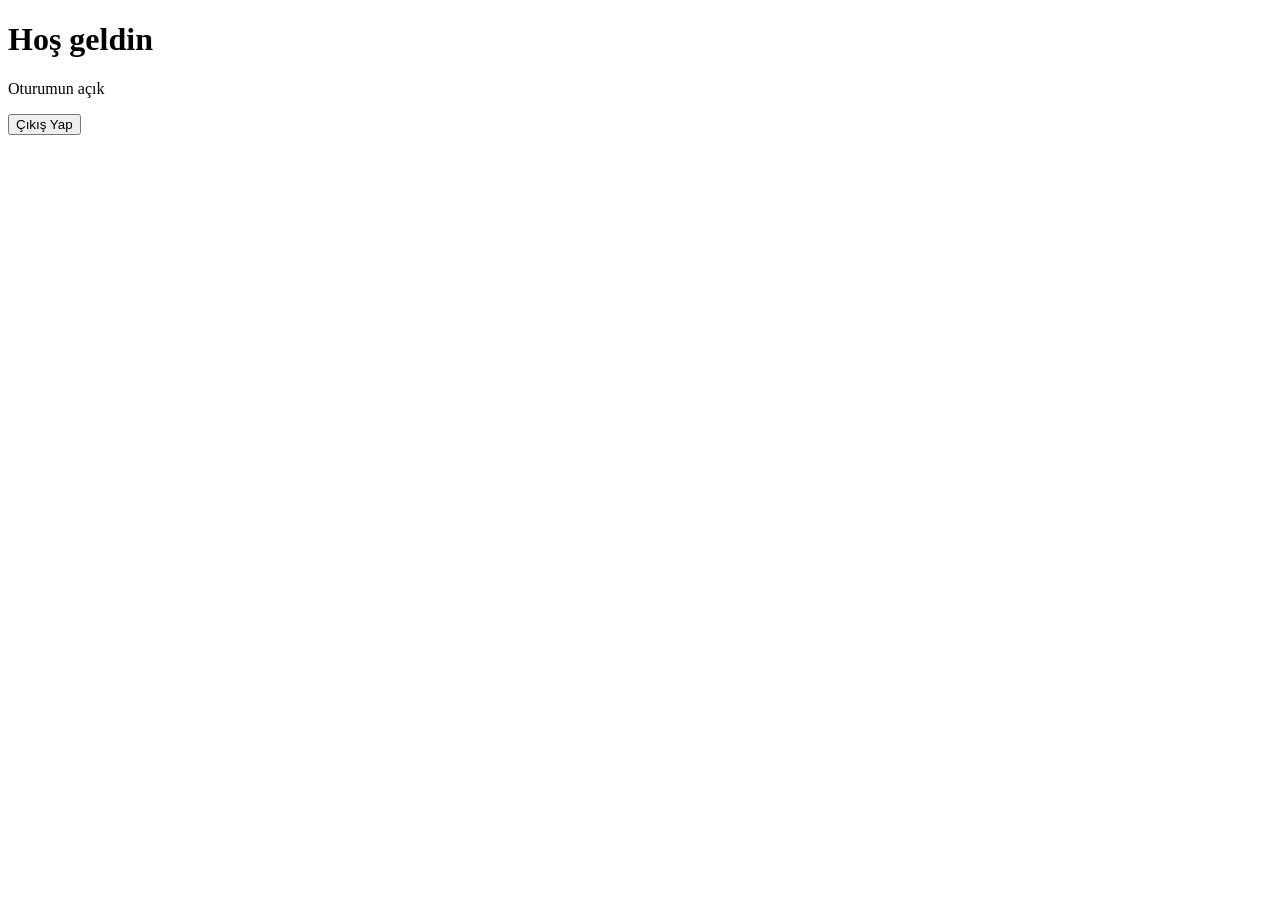
==== index.html @ 3ad465c1 "first commit" ====
<!DOCTYPE html>
<html lang="tr">
  <head>
    <meta charset="UTF-8" />
    <meta name="viewport" content="width=device-width, initial-scale=1.0" />
    <title>Ana Sayfa</title>
    <link rel="stylesheet" href="css/style.css" />
  </head>
  <body>
    <!-- Karşılama kutusu (camsı kart) -->
    <main class="glass-card">
      <h1 id="welcome-text">Hoş geldin</h1>
      <p class="subtitle">Oturumun açık</p>

      <button id="logout-button" class="btn-secondary">Çıkış Yap</button>
    </main>

    <!-- Modüller sırasıyla yüklenir: önce veri, sonra oturum, sonra sayfa mantığı -->
    <script src="js/users.js"></script>
    <script src="js/auth.js"></script>
    <script src="js/index.js"></script>
  </body>
</html>
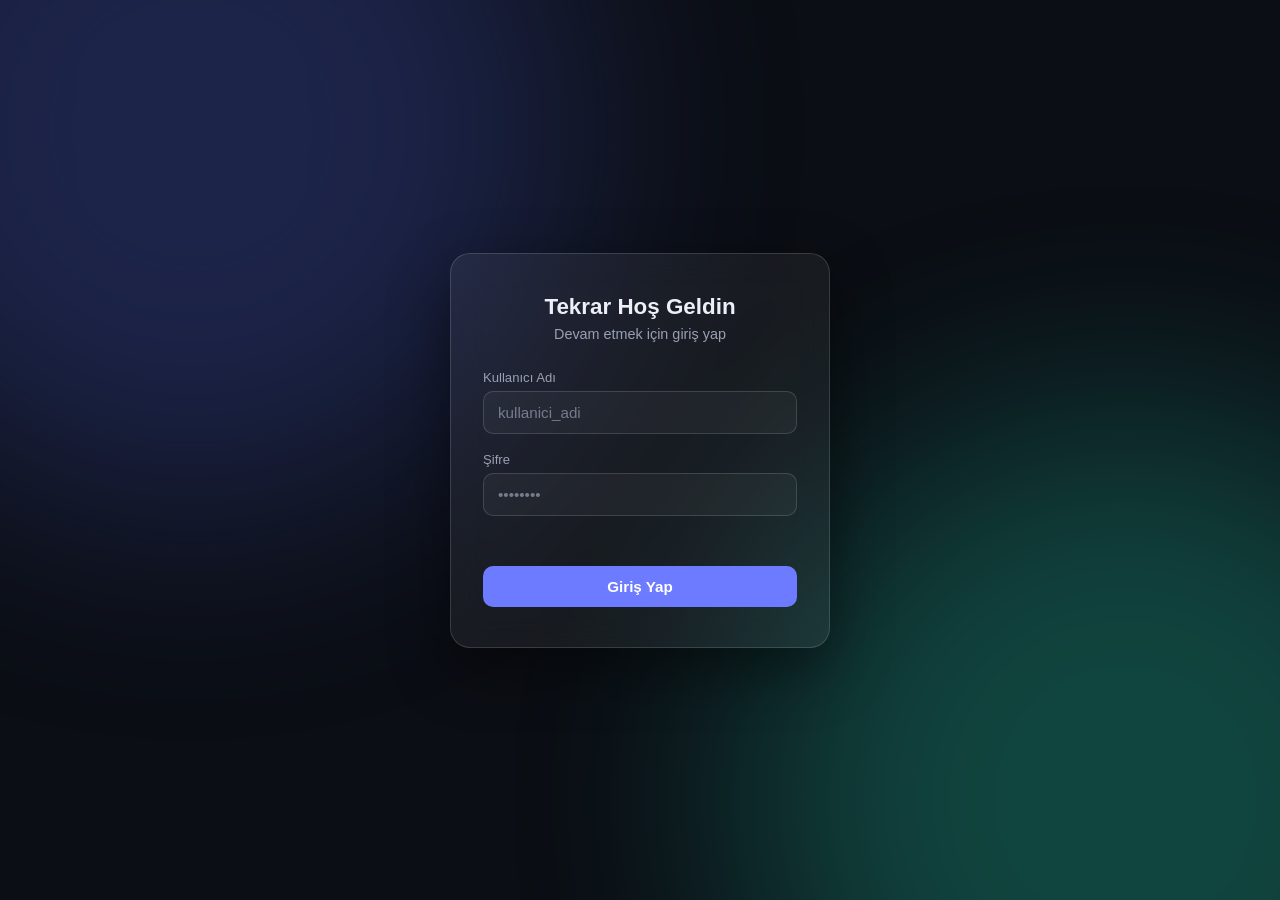
==== commit e73c33c1: "admin/user class added" ====
--- a/index.html
+++ b/index.html
@@ -6,18 +6,44 @@
     <title>Ana Sayfa</title>
     <link rel="stylesheet" href="css/style.css" />
   </head>
-  <body>
-    <!-- Karşılama kutusu (camsı kart) -->
-    <main class="glass-card">
-      <h1 id="welcome-text">Hoş geldin</h1>
-      <p class="subtitle">Oturumun açık</p>
+  <body class="app-body">
+    <div class="app-layout">
+      <!-- Sadece admin girişinde JS tarafından görünür yapılır -->
+      <aside id="sidebar" class="sidebar" hidden>
+        <h2 class="sidebar-title">Kullanıcılar</h2>
+        <ul id="user-list" class="user-list"></ul>
+      </aside>
 
-      <button id="logout-button" class="btn-secondary">Çıkış Yap</button>
-    </main>
+      <section class="chat-panel">
+        <header class="chat-header">
+          <div>
+            <h1 id="chat-title">Sohbet</h1>
+            <p id="welcome-text" class="chat-subtitle">Hoş geldin</p>
+          </div>
+          <button id="logout-button" class="btn-secondary">Çıkış Yap</button>
+        </header>
 
-    <!-- Modüller sırasıyla yüklenir: önce veri, sonra oturum, sonra sayfa mantığı -->
+        <div id="chat-messages" class="chat-messages">
+          <p class="empty-state">Henüz mesaj bulunmuyor.</p>
+        </div>
+
+        <div class="chat-input-area">
+          <input
+            type="text"
+            id="message-input"
+            class="chat-input"
+            placeholder="Mesajınızı yazın..."
+          />
+          <button id="send-button" class="btn-primary btn-send">Gönder</button>
+        </div>
+      </section>
+    </div>
+
+    <!-- Modüller yüklenme sırası önemlidir: veri -> oturum -> alt paneller -> sayfa mantığı -->
     <script src="js/users.js"></script>
     <script src="js/auth.js"></script>
+    <script src="js/admin-panel.js"></script>
+    <script src="js/chat.js"></script>
     <script src="js/index.js"></script>
   </body>
 </html>
--- a/css/style.css
+++ b/css/style.css
@@ -0,0 +1,393 @@
+/* style.css
+   -----------------------------------------------------------------------
+   Tüm sayfalarda kullanılan ortak karanlık tema.
+   Renk paleti:
+   --bg-deep     : #0B0E14  (ana arkaplan)
+   --bg-glow-1   : #4C5FD5  (mor-mavi parlama)
+   --bg-glow-2   : #22D3B0  (çok hafif turkuaz vurgu)
+   --glass-bg    : rgba(255,255,255,0.06)
+   --glass-border: rgba(255,255,255,0.14)
+   --text-main   : #EDEFF7
+   --text-muted  : #9AA0B4
+   ----------------------------------------------------------------------- */
+
+:root {
+  --bg-deep: #0b0e14;
+  --bg-glow-1: #4c5fd5;
+  --bg-glow-2: #22d3b0;
+  --glass-bg: rgba(255, 255, 255, 0.06);
+  --glass-border: rgba(255, 255, 255, 0.14);
+  --text-main: #edeff7;
+  --text-muted: #9aa0b4;
+  --accent: #6c7bff;
+  --error: #ff6b6b;
+}
+
+* {
+  box-sizing: border-box;
+  margin: 0;
+  padding: 0;
+}
+
+body {
+  min-height: 100vh;
+  display: flex;
+  align-items: center;
+  justify-content: center;
+  font-family: -apple-system, BlinkMacSystemFont, "Segoe UI", Roboto, Helvetica,
+    Arial, sans-serif;
+  color: var(--text-main);
+  background: var(--bg-deep);
+  overflow: hidden;
+  padding: 24px;
+}
+
+/* Arka plandaki yumuşak, yavaşça hareket eden ışık lekeleri (imza öğe) */
+body::before,
+body::after {
+  content: "";
+  position: fixed;
+  width: 60vmax;
+  height: 60vmax;
+  border-radius: 50%;
+  filter: blur(120px);
+  opacity: 0.28;
+  z-index: 0;
+  animation: drift 22s ease-in-out infinite alternate;
+}
+
+body::before {
+  background: var(--bg-glow-1);
+  top: -20vmax;
+  left: -15vmax;
+}
+
+body::after {
+  background: var(--bg-glow-2);
+  bottom: -22vmax;
+  right: -18vmax;
+  animation-delay: -11s;
+}
+
+@keyframes drift {
+  from {
+    transform: translate(0, 0) scale(1);
+  }
+  to {
+    transform: translate(4vmax, 3vmax) scale(1.08);
+  }
+}
+
+@media (prefers-reduced-motion: reduce) {
+  body::before,
+  body::after {
+    animation: none;
+  }
+}
+
+/* ---------- Cam efektli kart (login ve karşılama ekranı ortak) ---------- */
+.glass-card {
+  position: relative;
+  z-index: 1;
+  width: 100%;
+  max-width: 380px;
+  padding: 40px 32px;
+  background: var(--glass-bg);
+  border: 1px solid var(--glass-border);
+  border-radius: 20px;
+  backdrop-filter: blur(18px);
+  -webkit-backdrop-filter: blur(18px);
+  box-shadow: 0 20px 60px rgba(0, 0, 0, 0.45);
+  text-align: center;
+}
+
+.glass-card h1 {
+  font-size: 1.4rem;
+  font-weight: 600;
+  margin-bottom: 6px;
+}
+
+.subtitle {
+  color: var(--text-muted);
+  font-size: 0.9rem;
+  margin-bottom: 28px;
+}
+
+/* ---------- Form alanları ---------- */
+.field {
+  text-align: left;
+  margin-bottom: 18px;
+}
+
+.field label {
+  display: block;
+  font-size: 0.82rem;
+  color: var(--text-muted);
+  margin-bottom: 6px;
+}
+
+.field input {
+  width: 100%;
+  padding: 12px 14px;
+  border-radius: 10px;
+  border: 1px solid var(--glass-border);
+  background: rgba(255, 255, 255, 0.04);
+  color: var(--text-main);
+  font-size: 0.95rem;
+  outline: none;
+  transition: border-color 0.15s ease, background 0.15s ease;
+}
+
+.field input::placeholder {
+  color: rgba(154, 160, 180, 0.7);
+}
+
+.field input:focus {
+  border-color: var(--accent);
+  background: rgba(255, 255, 255, 0.07);
+}
+
+/* ---------- Butonlar ---------- */
+.btn-primary {
+  width: 100%;
+  padding: 12px;
+  margin-top: 6px;
+  border: none;
+  border-radius: 10px;
+  background: var(--accent);
+  color: #fff;
+  font-size: 0.95rem;
+  font-weight: 600;
+  cursor: pointer;
+  transition: filter 0.15s ease, transform 0.05s ease;
+}
+
+.btn-primary:hover {
+  filter: brightness(1.1);
+}
+
+.btn-primary:active {
+  transform: scale(0.98);
+}
+
+.btn-secondary {
+  margin-top: 24px;
+  padding: 10px 20px;
+  border: 1px solid var(--glass-border);
+  border-radius: 10px;
+  background: transparent;
+  color: var(--text-main);
+  font-size: 0.9rem;
+  cursor: pointer;
+  transition: background 0.15s ease;
+}
+
+.btn-secondary:hover {
+  background: rgba(255, 255, 255, 0.08);
+}
+
+/* ---------- Hata mesajı ---------- */
+.error-message {
+  min-height: 18px;
+  margin-top: -4px;
+  margin-bottom: 12px;
+  font-size: 0.82rem;
+  color: var(--error);
+  text-align: left;
+  opacity: 0;
+  transition: opacity 0.15s ease;
+}
+
+.error-message.visible {
+  opacity: 1;
+}
+
+/* Erişilebilirlik: klavye ile gezinirken görünür odak halkası */
+input:focus-visible,
+button:focus-visible {
+  outline: 2px solid var(--accent);
+  outline-offset: 2px;
+}
+
+/* ---------- Küçük ekranlar ---------- */
+@media (max-width: 420px) {
+  .glass-card {
+    padding: 32px 22px;
+  }
+}
+
+/* =======================================================================
+   DAY 2 — Admin / Kullanıcı sohbet arayüzü (index.html)
+   login.html üzerindeki mevcut kurallara dokunulmadı; sadece yeni
+   sınıflar eklendi.
+   ======================================================================= */
+
+/* index.html'de body, login kartını ortalayan davranıştan çıkıp
+   tam ekran bir düzen kullanır. */
+body.app-body {
+  align-items: stretch;
+  justify-content: stretch;
+  padding: 20px;
+}
+
+.app-layout {
+  position: relative;
+  z-index: 1;
+  width: 100%;
+  height: calc(100vh - 40px);
+  display: flex;
+  gap: 20px;
+}
+
+/* ---------- Sol panel: kullanıcı listesi (sadece admin) ---------- */
+.sidebar {
+  width: 240px;
+  flex-shrink: 0;
+  background: var(--glass-bg);
+  border: 1px solid var(--glass-border);
+  border-radius: 16px;
+  backdrop-filter: blur(18px);
+  -webkit-backdrop-filter: blur(18px);
+  padding: 20px 14px;
+  overflow-y: auto;
+}
+
+.sidebar-title {
+  font-size: 0.85rem;
+  font-weight: 600;
+  color: var(--text-muted);
+  text-transform: uppercase;
+  letter-spacing: 0.04em;
+  padding: 0 10px 12px;
+}
+
+.user-list {
+  list-style: none;
+}
+
+.user-list-item {
+  padding: 10px 12px;
+  border-radius: 10px;
+  font-size: 0.95rem;
+  color: var(--text-main);
+  cursor: pointer;
+  transition: background 0.15s ease;
+}
+
+.user-list-item:hover {
+  background: rgba(255, 255, 255, 0.06);
+}
+
+.user-list-item.active {
+  background: var(--accent);
+  color: #fff;
+}
+
+/* ---------- Sağ panel: sohbet ekranı ---------- */
+.chat-panel {
+  flex: 1;
+  min-width: 0;
+  display: flex;
+  flex-direction: column;
+  background: var(--glass-bg);
+  border: 1px solid var(--glass-border);
+  border-radius: 16px;
+  backdrop-filter: blur(18px);
+  -webkit-backdrop-filter: blur(18px);
+  overflow: hidden;
+}
+
+.chat-header {
+  display: flex;
+  align-items: center;
+  justify-content: space-between;
+  padding: 18px 24px;
+  border-bottom: 1px solid var(--glass-border);
+}
+
+.chat-header h1 {
+  font-size: 1.15rem;
+  font-weight: 600;
+}
+
+.chat-subtitle {
+  font-size: 0.82rem;
+  color: var(--text-muted);
+  margin-top: 2px;
+}
+
+.chat-messages {
+  flex: 1;
+  display: flex;
+  align-items: center;
+  justify-content: center;
+  padding: 24px;
+  overflow-y: auto;
+}
+
+.empty-state {
+  color: var(--text-muted);
+  font-size: 0.9rem;
+}
+
+.chat-input-area {
+  display: flex;
+  gap: 12px;
+  padding: 16px 20px;
+  border-top: 1px solid var(--glass-border);
+}
+
+.chat-input {
+  flex: 1;
+  padding: 12px 14px;
+  border-radius: 10px;
+  border: 1px solid var(--glass-border);
+  background: rgba(255, 255, 255, 0.04);
+  color: var(--text-main);
+  font-size: 0.95rem;
+  outline: none;
+  transition: border-color 0.15s ease, background 0.15s ease;
+}
+
+.chat-input::placeholder {
+  color: rgba(154, 160, 180, 0.7);
+}
+
+.chat-input:focus {
+  border-color: var(--accent);
+  background: rgba(255, 255, 255, 0.07);
+}
+
+.btn-send {
+  width: auto;
+  padding: 12px 22px;
+}
+
+/* ---------- Küçük ekranlarda üst üste düzen ---------- */
+@media (max-width: 720px) {
+  .app-layout {
+    flex-direction: column;
+    height: auto;
+    min-height: calc(100vh - 40px);
+  }
+
+  .sidebar {
+    width: 100%;
+    max-height: 160px;
+  }
+
+  .user-list {
+    display: flex;
+    gap: 8px;
+    overflow-x: auto;
+  }
+
+  .user-list-item {
+    flex-shrink: 0;
+  }
+
+  .chat-header {
+    flex-wrap: wrap;
+    gap: 10px;
+  }
+}
